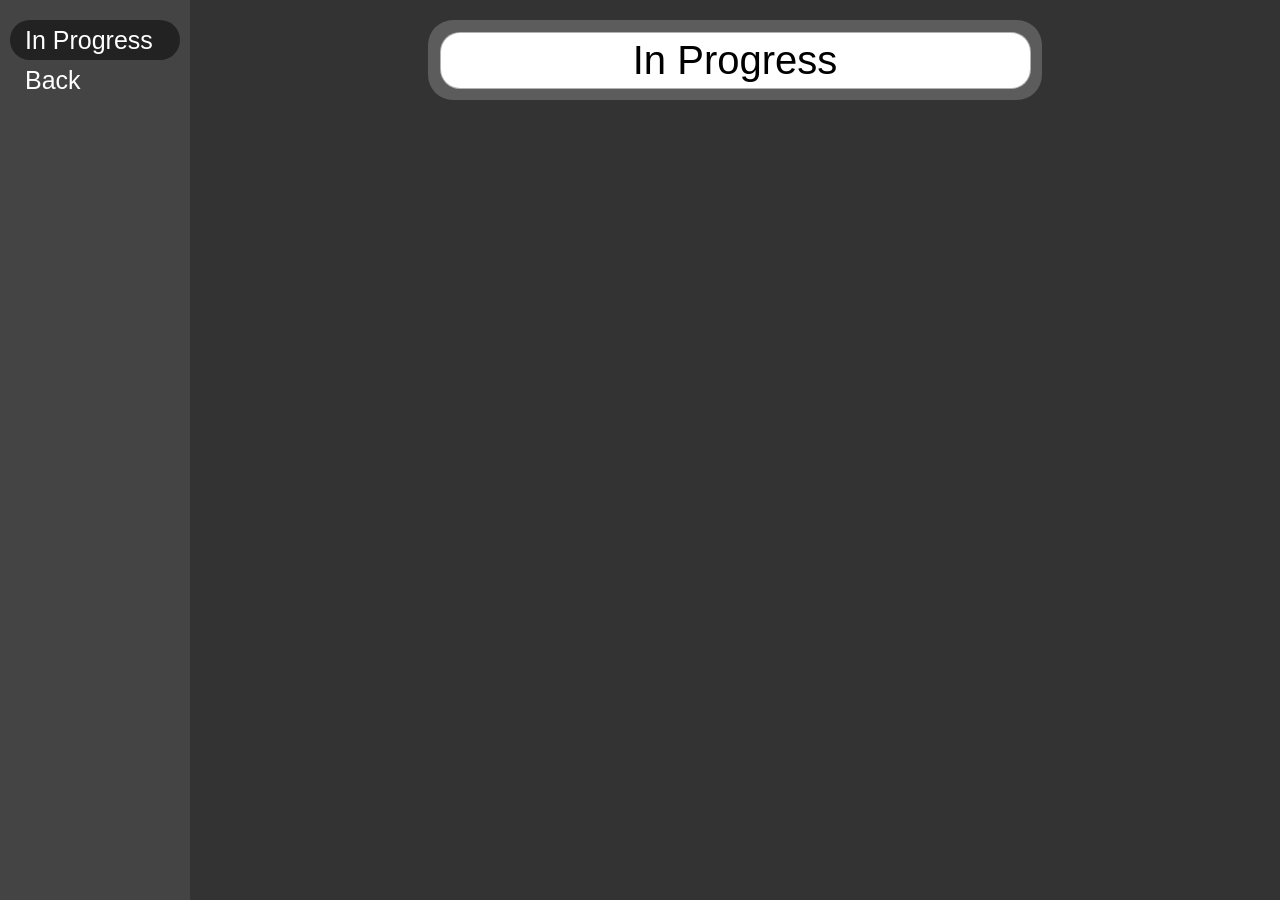
==== inprogress/head-2__inprogress.html @ 8d8eb839 "fourth update" ====
<!DOCTYPE html>
<html lang="en">
<head>
    <meta charset="UTF-8">
    <meta name="viewport" content="width=device-width, initial-scale=1.0">
    <title>Document</title>
    <link rel="stylesheet" href="../inprogress/head-2__inprogress.css">
</head>
<body>
    
<body>
    <div class="wrapper-big">
        <aside class="aside">
            <div class="aside__wrapper">
                <div class="aside-main">
                    <div class="aside__button--0">In Progress</div>
                </div>
                <a class="aside-main" href="../index.html">
                    <div class="aside__button button--1">Back</div>
                </a>
            </div>
        </aside>
        <div class="wrapper-2">
            <header class="header">
                <div class="head">
                    <div class="head__wrapper">
                        <div class="head__title">In Progress</div>
                    </div>
                    <!-- <div class="head__text">Here it is</div> -->
                </div>
            </header>
        </div>
    </div>
</body>
</html>
---- inprogress/head-2__inprogress.css ----
body {
    margin: 0px;
    padding: 0px;
    width: 100%;
    background-color: #333;
    font-family: 'Gill Sans', 'Gill Sans MT', Calibri, 'Trebuchet MS', sans-serif;
}

a {
    text-decoration: none;
}

.wrapper-big {
    display: flex;
}

.wrapper-2 {
    flex-grow: 1;
}

.aside {
    padding-left: 20px;
    padding-right: 20px;
    width: 150px;
    height: 100vh;
    background-color: #444;
    display: flex;
    flex-direction: column;
    justify-content: end;
}

.aside__wrapper {
    position: fixed;
    top: 20px;
    left: 10px;
    display: flex;
    flex-direction: column;
    align-items: center;
}

.aside-main {
    border-radius: 20px;
    display: flex;
    justify-content: center;
    align-items: start;
}

.aside__button, .aside__button--0{
    width: 155px;
    padding-left: 15px;
    height: 40px;
    color: white;
    border-radius: 25px;
    display: flex;
    align-items: center;
    /* justify-content: center; */
    font-size: 25px;
    transition: background-color 0s;
}

.aside__button:hover {
    background-color: #555;
}

.aside__button--0 {
    background-color: #222;

}

.button--1 {
}

.header {
    display: flex;
    justify-content: center;
    width: 100%;
}

.head {
    margin-top: 20px;
    width: calc(60% - 40px);
    height: 80px;
    background-color: rgba(119, 119, 119, 0.596);
    border-radius: 25px;
    display: flex;
    justify-content: center;
    align-items: center;
}

.head__wrapper {
    width: calc(100% - 25px);
    height: 55px;
    background-color: white;
    border: 1px rgba(0, 0, 0, 0.301) solid;
    border-radius: 20px;
    font-size: 40px;
    display: flex;
    justify-content: center;
    align-items: center;
}
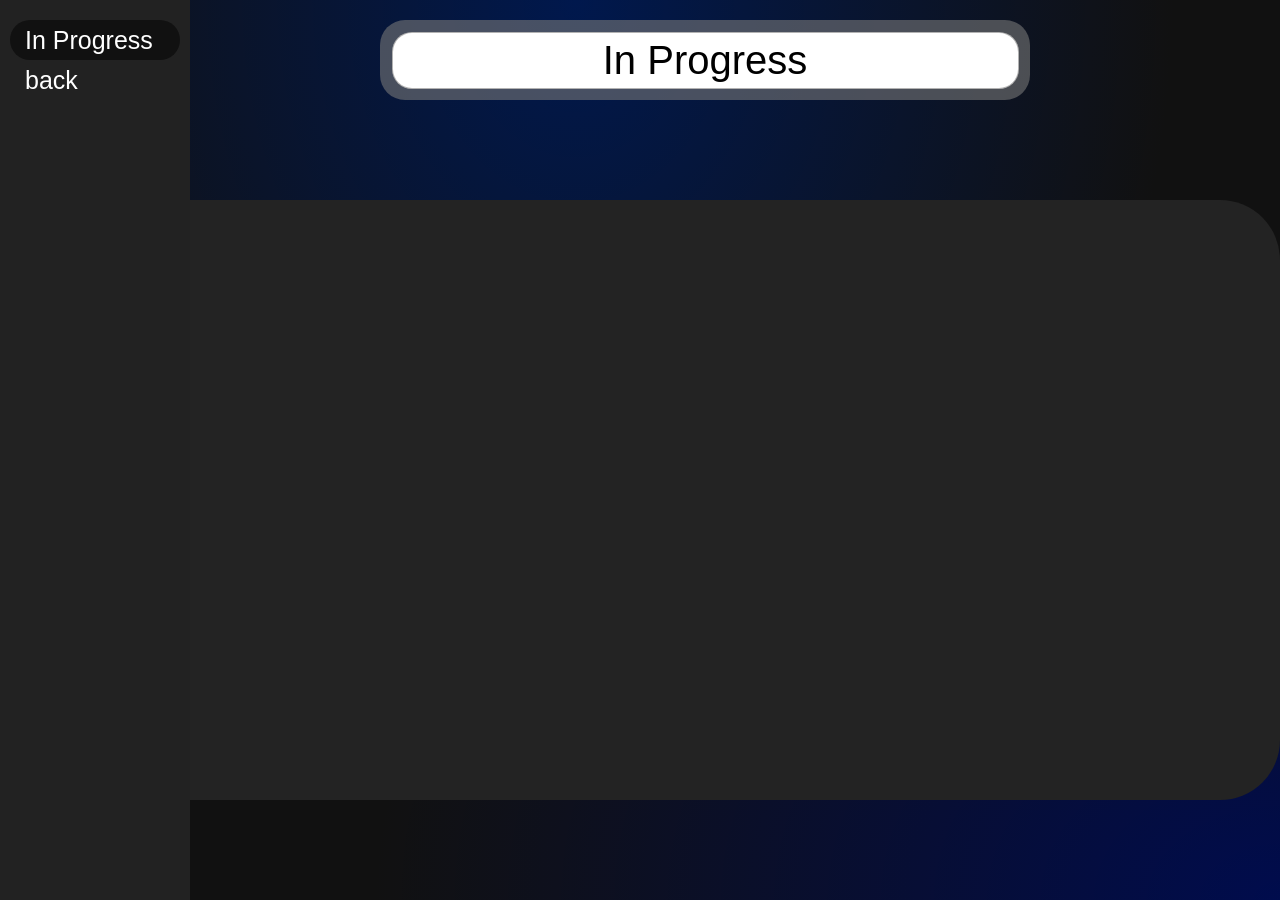
==== commit fbd70dda: "fifth update" ====
--- a/inprogress/head-2__inprogress.html
+++ b/inprogress/head-2__inprogress.html
@@ -10,13 +10,14 @@
     
 <body>
     <div class="wrapper-big">
+        <div class="aside-0"></div>
         <aside class="aside">
             <div class="aside__wrapper">
                 <div class="aside-main">
                     <div class="aside__button--0">In Progress</div>
                 </div>
                 <a class="aside-main" href="../index.html">
-                    <div class="aside__button button--1">Back</div>
+                    <div class="aside__button button--1">back</div>
                 </a>
             </div>
         </aside>
@@ -29,6 +30,12 @@
                     <!-- <div class="head__text">Here it is</div> -->
                 </div>
             </header>
+            <main class="main">
+                <div class="main-wrapper">
+                    <div class="firstProgress"></div>
+                    <div class="secondProgress"></div>
+                </div>
+            </main>
         </div>
     </div>
 </body>
--- a/inprogress/head-2__inprogress.css
+++ b/inprogress/head-2__inprogress.css
@@ -2,8 +2,12 @@
     margin: 0px;
     padding: 0px;
     width: 100%;
-    background-color: #333;
+    background-color: #111;
     font-family: 'Gill Sans', 'Gill Sans MT', Calibri, 'Trebuchet MS', sans-serif;
+    background-image: 
+        radial-gradient(at 45% 0%, #00184d, transparent 60%),
+        radial-gradient(at 100% 100%, #000c4d, transparent 50%);
+    background-attachment: fixed;
 }
 
 a {
@@ -18,12 +22,18 @@
     flex-grow: 1;
 }
 
+.aside-0 {
+    width: 190px;
+    height: 100px;
+}
+
 .aside {
+    position: fixed;
     padding-left: 20px;
     padding-right: 20px;
     width: 150px;
     height: 100vh;
-    background-color: #444;
+    background-color: #222;
     display: flex;
     flex-direction: column;
     justify-content: end;
@@ -59,15 +69,62 @@
 }
 
 .aside__button:hover {
-    background-color: #555;
+    background-color: #333;
 }
 
 .aside__button--0 {
-    background-color: #222;
+    background-color: #111;
 
 }
 
-.button--1 {
+.aside-set {
+    position: relative;
+}
+
+.aside__settings {
+    position: absolute;
+    bottom: 20px;
+    width: 35px;
+    height: 35px;
+    border-radius: 25px;
+    background-color: #999;
+    display: flex;
+    justify-content: start;
+    align-items: start;
+}
+
+.button-wrapper {
+    position: absolute;
+    width: 300px;
+    bottom: 75px;
+    background-color: #999;
+    height: 200px;
+    border-radius: 15px;
+    display: flex;
+    flex-direction: column;
+    align-items: center;
+}
+
+.button-wrapper--1 {
+    display: flex;
+    flex-direction: row;
+    margin-top: 10px;
+}
+
+.aside__settings__button {
+    margin-top: 5px;
+    width: 175px;
+    height: 40px;
+    border-radius: 15px;
+    background-color: #666;
+    border: none;
+    padding: 0;
+    display: flex;
+    flex-direction: column;
+    justify-content: start;
+    align-items: start;
+    font-size: 20px;
+    color: white;
 }
 
 .header {
@@ -97,4 +154,22 @@
     display: flex;
     justify-content: center;
     align-items: center;
+}
+
+.main {
+    display: flex;
+    justify-content: center;
+}
+
+.main-wrapper {
+    height: 600px;
+    width: 1150px;
+    margin-top: 100px;
+    margin-bottom: 100px;
+    background-color: #232323;
+    border-radius: 60px;
+}
+
+.firstProgress {
+    
 }
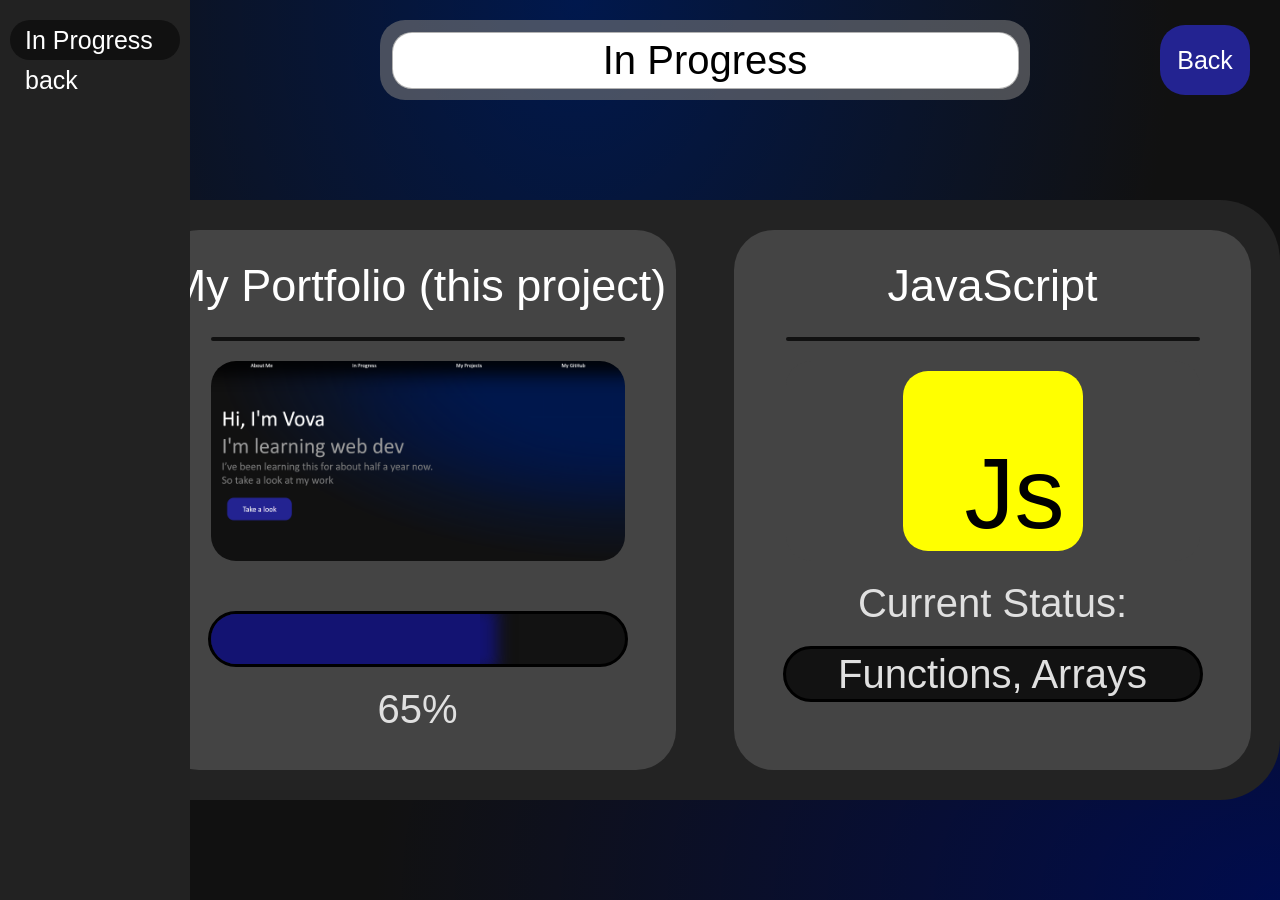
==== commit 3fee667f: "sixth update" ====
--- a/inprogress/head-2__inprogress.html
+++ b/inprogress/head-2__inprogress.html
@@ -16,24 +16,48 @@
                 <div class="aside-main">
                     <div class="aside__button--0">In Progress</div>
                 </div>
-                <a class="aside-main" href="../index.html">
+                <a class="aside-main" href="../main/main.html">
                     <div class="aside__button button--1">back</div>
                 </a>
             </div>
         </aside>
         <div class="wrapper-2">
             <header class="header">
-                <div class="head">
-                    <div class="head__wrapper">
-                        <div class="head__title">In Progress</div>
+                <div class="head-wrapper-main">
+                    <div class="head">
+                        <div class="head__wrapper">
+                            <div class="head__title">In Progress</div>
+                        </div>
                     </div>
-                    <!-- <div class="head__text">Here it is</div> -->
                 </div>
+                <a href="../index.html" class="back">Back</a>
             </header>
             <main class="main">
                 <div class="main-wrapper">
-                    <div class="firstProgress"></div>
-                    <div class="secondProgress"></div>
+                    <div class="firstProgress">
+                        <p class="title">My Portfolio (this project)</p>
+                        <div class="first-div"></div>
+                        <!-- <div class="img"></div> -->
+                         <img src="Desktop Screenshot 2026.10.22 - 22.25.22.100.png" class="img" alt="">
+                        <div class="progressbar">
+                            <div class="progressbar__1"></div>
+                        </div>
+                        <p class="progressbar__text">65%</p>
+                    </div>
+
+                    <div class="secondProgress">
+                        <p class="title">JavaScript</p>
+                        <div class="first-div"></div>
+                        <div class="img img-2">
+                            <div class="img__square">
+                                <div class="square__text">Js</div>
+                            </div>
+                        </div>
+                        <p class="currentstatus">Current Status:</p>
+                        <div class="progressbar-2">
+                            <p class="progressbar-2__text">Functions, Arrays</p>
+                        </div>
+                    </div>
                 </div>
             </main>
         </div>
--- a/inprogress/head-2__inprogress.css
+++ b/inprogress/head-2__inprogress.css
@@ -128,9 +128,33 @@
 }
 
 .header {
+    position: relative;
+}
+
+.head-wrapper-main {
     display: flex;
     justify-content: center;
     width: 100%;
+}
+
+.back {
+    position: absolute;
+    top: 25px;
+    right: 30px;
+    height: 70px;
+    width: 90px;
+    border-radius: 25px;
+    background-color: rgb(35, 35, 145);
+    display: flex;
+    justify-content: center;
+    align-items: center;
+    color: white;
+    font-size: 25px;
+    transition: transform 0.2s;
+}
+
+.back:hover {
+    transform: scale(1.07);
 }
 
 .head {
@@ -168,8 +192,125 @@
     margin-bottom: 100px;
     background-color: #232323;
     border-radius: 60px;
+    display: flex;
+    justify-content: space-around;
+    align-items: center;
 }
 
 .firstProgress {
-    
+    height: 90%;
+    width: 45%;
+    background-color: #444;
+    border-radius: 40px;
+    display: flex;
+    flex-direction: column;
+    justify-content: start;
+    align-items: center;
+}
+
+.title {
+    margin-top: 30px;
+    margin-bottom: 25px;
+    font-size: 45px;
+    color: white;
+}
+
+.first-div {
+    height: 4px;
+    width: 80%;
+    background-color: #111;
+    border-radius: 100px;
+    margin-bottom: 20px;
+}
+
+.img {
+    height: 200px;
+    width: 80%;
+    background-color: #222;
+    border-radius: 25px;
+    margin-bottom: 50px;
+}
+
+.progressbar {
+    height: 50px;
+    width: 80%;
+    background-color: #121212;
+    border: 3px solid black;
+    border-radius: 50px;
+    overflow: hidden;
+}
+
+.progressbar__1 {
+    height: 100%;
+    width: 65%;
+    background-color: rgb(19, 19, 114);
+    box-shadow: 10px 0px 15px 7px rgb(19, 19, 114);
+}
+
+.progressbar__text {
+    font-size: 40px;
+    color: rgb(224, 224, 224);
+    margin: 0px;
+    margin-top: 20px;
+}
+
+.secondProgress {
+    height: 90%;
+    width: 45%;
+    background-color: #444;
+    border-radius: 40px;
+    display: flex;
+    flex-direction: column;
+    justify-content: start;
+    align-items: center;
+}
+
+.progressbar-2 {
+    height: 50px;
+    width: 80%;
+    background-color: #121212;
+    border: 3px solid black;
+    border-radius: 50px;
+    overflow: hidden;
+    display: flex;
+    justify-content: center;
+    align-items: center;
+}
+
+.img-2 {
+    margin-bottom: 20px;
+    display: flex;
+    justify-content: center;
+    align-items: center;
+    background-color: #444
+}
+
+.img__square {
+    position: relative;
+    height: 180px;
+    width: 180px;
+    background-color: yellow;
+    border-radius: 25px;
+}
+
+.square__text {
+    margin: 0px;
+    position: absolute;
+    bottom: 0px;
+    right: 18px;
+    color: black;
+    font-size: 100px;
+}
+
+.currentstatus {
+    margin: 0px;
+    font-size: 40px;
+    color: rgb(224, 224, 224);
+    margin-bottom: 20px;
+}
+
+.progressbar-2__text {
+    font-size: 40px;
+    color: rgb(224, 224, 224);
+    margin: 0px;
 }
